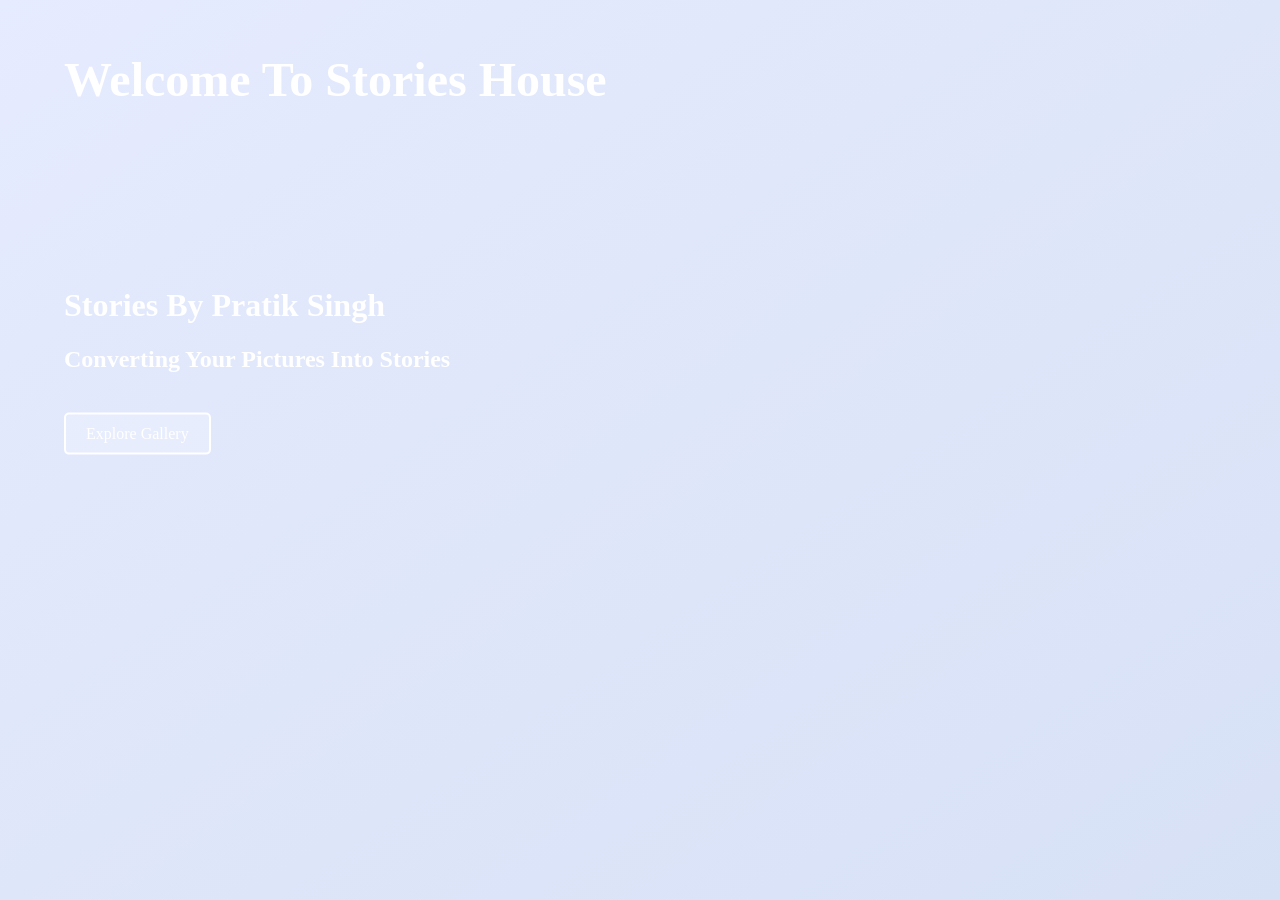
==== contact.html @ 7fc1fc17 "Initial commit - stories house" ====
<!DOCTYPE html>
<html lang="en">
<head>
  <meta charset="UTF-8" />
  <meta name="viewport" content="width=device-width, initial-scale=1.0"/>
  <title>Welcome To Storieshouse</title>
  <link rel="stylesheet" href="style.css" />
</head>
<body class="welcome-page">     
  <div class="slideshow">
    <div class="top-text"><h1>Welcome To Stories House</h1></div>
   
    <div class="slide" style="background-image: url('images/IMG_6603.jpg')"></div>
    <div class="slide" style="background-image: url('images/IMG_0739.jpg')"></div>
    <div class="slide" style="background-image: url('images/IMG_6118.jpg')"></div>
  </div>
  <div class="welcome-text">
    <h1>Stories By Pratik Singh</h1>
    <h2>Converting Your Pictures Into Stories</h2>
    <a href="gallery.html"class="btn"> Explore Gallery</a>
  
  </div>
  <!-- <script src="script.js"></script> -->
</body>
</html>
---- style.css ----
body {
    margin: 0;
    font-family: 'Poppins', sans-serif;
    background-color: #000;
    color: #fff;
  }
  .slideshow {
    position:relative;
    top: 0; left: 0;
    width: 100vw; height: 100vh;
    /* z-index: -1; */
  }
  .slide {
    position: absolute;
    width: 100vw; height: 100vh;
    background-size: cover;
    background-position: center;
    opacity: 0;
    animation: fadeSlide 15s infinite;
  }
  .slide:nth-child(1) { animation-delay: 0s; }
  .slide:nth-child(2) { animation-delay: 5s; }
  .slide:nth-child(3) { animation-delay: 10s; }
  
  @keyframes fadeSlide {
    0%   { opacity: 0; }
    10%  { opacity: 1; }
    30%  { opacity: 1; }
    40%  { opacity: 0; }
    100% { opacity: 0; }
  }
  .top-text {
    position: absolute;
    top: 20px;
    left: 5%;
    color: white;
    font-size: 1.5rem;
    z-index: 10;
  }
  
  
  .welcome-text {
    position: absolute;
    top: 40%;
    left:5%;
    transform: translateY(-50%);
    text-align: left;
    max-width: 500px;
  }
  
  .btn {
    padding: 10px 20px;
    background-color: rgba(255,255,255,0.2);
    color: white;
    border: 2px solid white;
    text-decoration: none;
    margin-top: 20px;
    display: inline-block;
    border-radius: 5px;
    transition: background 0.3s;
  }
  
  .btn:hover {
    background-color: rgba(255,255,255,0.4);
  }
  


body {
    width: 100vw;
    height: 100vh;
    display: flex;
    justify-content: center;
    align-items: center;
    font-family: "Roboto";
    background-image: linear-gradient(to bottom right, #e6ebff, #d7e1f5);
  }
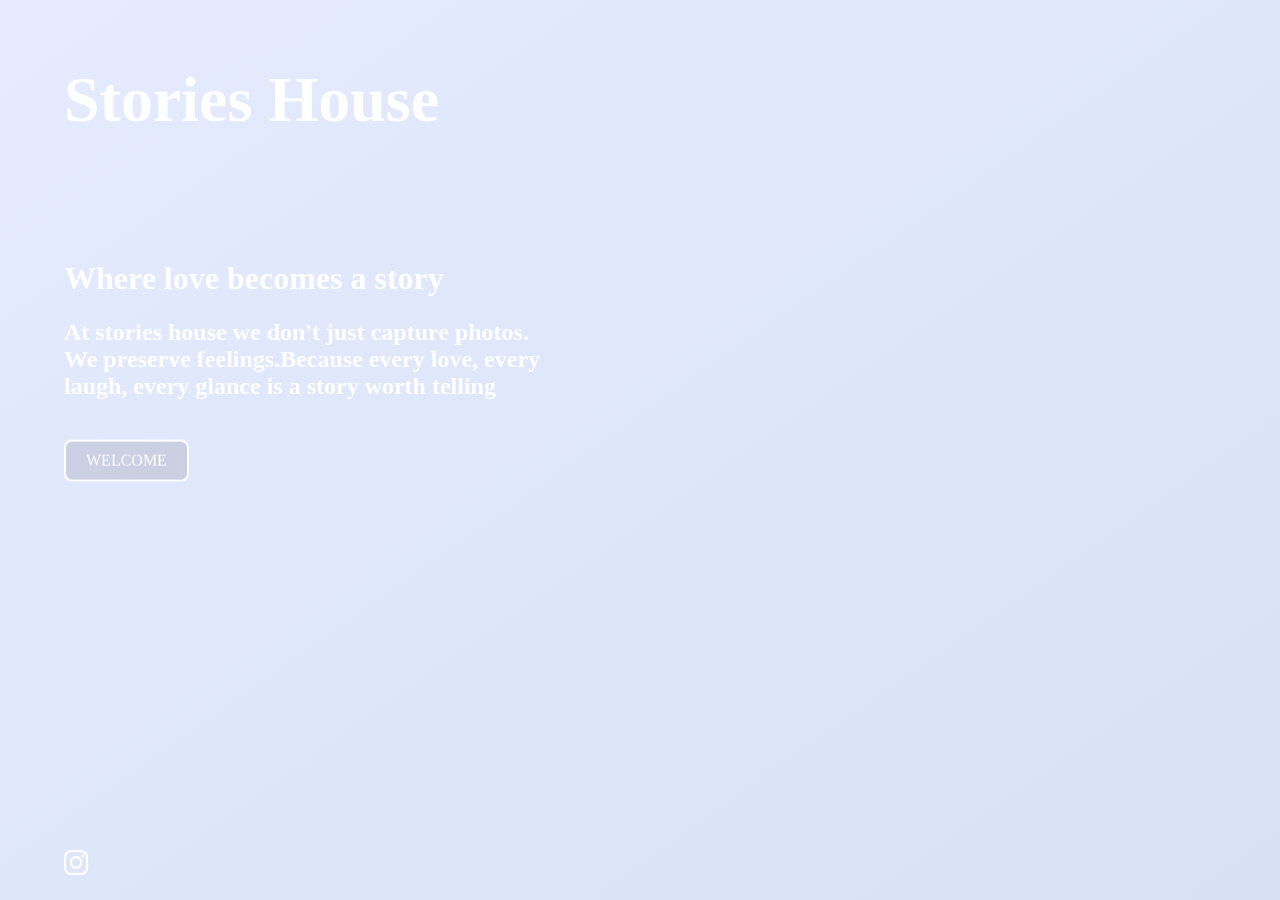
==== commit d1d9f88c: "Updated slideshow and text layout" ====
--- a/contact.html
+++ b/contact.html
@@ -5,21 +5,26 @@
   <meta name="viewport" content="width=device-width, initial-scale=1.0"/>
   <title>Welcome To Storieshouse</title>
   <link rel="stylesheet" href="style.css" />
+  <link rel="stylesheet" href="https://cdnjs.cloudflare.com/ajax/libs/font-awesome/6.5.0/css/all.min.css" />
+
 </head>
 <body class="welcome-page">     
   <div class="slideshow">
-    <div class="top-text"><h1>Welcome To Stories House</h1></div>
+    <div class="top-text"><h1> Stories House</h1></div>
    
-    <div class="slide" style="background-image: url('images/IMG_6603.jpg')"></div>
-    <div class="slide" style="background-image: url('images/IMG_0739.jpg')"></div>
-    <div class="slide" style="background-image: url('images/IMG_6118.jpg')"></div>
+    <div class="slide" style="background-image: url('images/ANU08677.jpg')"></div>
+    <div class="slide" style="background-image: url('images/DSC09242.jpg')"></div>
+    <div class="slide" style="background-image: url('images/SAT01609.jpg')"></div>
   </div>
   <div class="welcome-text">
-    <h1>Stories By Pratik Singh</h1>
-    <h2>Converting Your Pictures Into Stories</h2>
-    <a href="gallery.html"class="btn"> Explore Gallery</a>
-  
+    <h1>Where love becomes a story</h1>
+    <h2>At stories house we don't just capture photos. We preserve feelings.Because every love, every laugh, every glance is a story worth telling </h2>
+    <a href="gallery.html"class="btn">WELCOME</a>
+   
   </div>
-  <!-- <script src="script.js"></script> -->
-</body>
+  <script src="script.js"></script> 
+  <a href="https://www.instagram.com/YOUR_USERNAME/" target="_blank" class="insta-icon">
+    <i class="fab fa-instagram"></i>
+  </a>
+ </body>
 </html>
--- a/style.css
+++ b/style.css
@@ -1,4 +1,4 @@
-body {
+ body {
     margin: 0;
     font-family: 'Poppins', sans-serif;
     background-color: #000;
@@ -8,7 +8,7 @@
     position:relative;
     top: 0; left: 0;
     width: 100vw; height: 100vh;
-    /* z-index: -1; */
+    
   }
   .slide {
     position: absolute;
@@ -34,7 +34,7 @@
     top: 20px;
     left: 5%;
     color: white;
-    font-size: 1.5rem;
+    font-size: 2rem;
     z-index: 10;
   }
   
@@ -50,18 +50,23 @@
   
   .btn {
     padding: 10px 20px;
-    background-color: rgba(255,255,255,0.2);
+    background-color: rgba(0,0,0,0.10);
+    backdrop-filter: blur(5px);
     color: white;
     border: 2px solid white;
     text-decoration: none;
     margin-top: 20px;
     display: inline-block;
-    border-radius: 5px;
+    border-radius: 8px;
     transition: background 0.3s;
   }
   
+  /* .btn:hover {
+    background-color: rgba(255,255,255,0.4);
+  } */
   .btn:hover {
-    background-color: rgba(255,255,255,0.4);
+    background: rgba(0, 0, 0, 0.10);
+    transform: scale(1.05);
   }
   
 
@@ -74,8 +79,26 @@
     align-items: center;
     font-family: "Roboto";
     background-image: linear-gradient(to bottom right, #e6ebff, #d7e1f5);
+  } 
+  .insta-icon {
+    position: fixed;
+    bottom: 20px;
+    left: 5%;
+    font-size: 28px;
+    color: white;
+    background: none;
+    padding:0;
+    border-radius:0;
+    z-index: 1000;
+    transition: background 0.3s ease, transform 0.2s ease;
+  }
+  
+  .insta-icon:hover {
+    background: rgba(0, 0, 0, 0.4);
+    transform: scale(1.1);
   }
   
   
   
-  +  
+   
